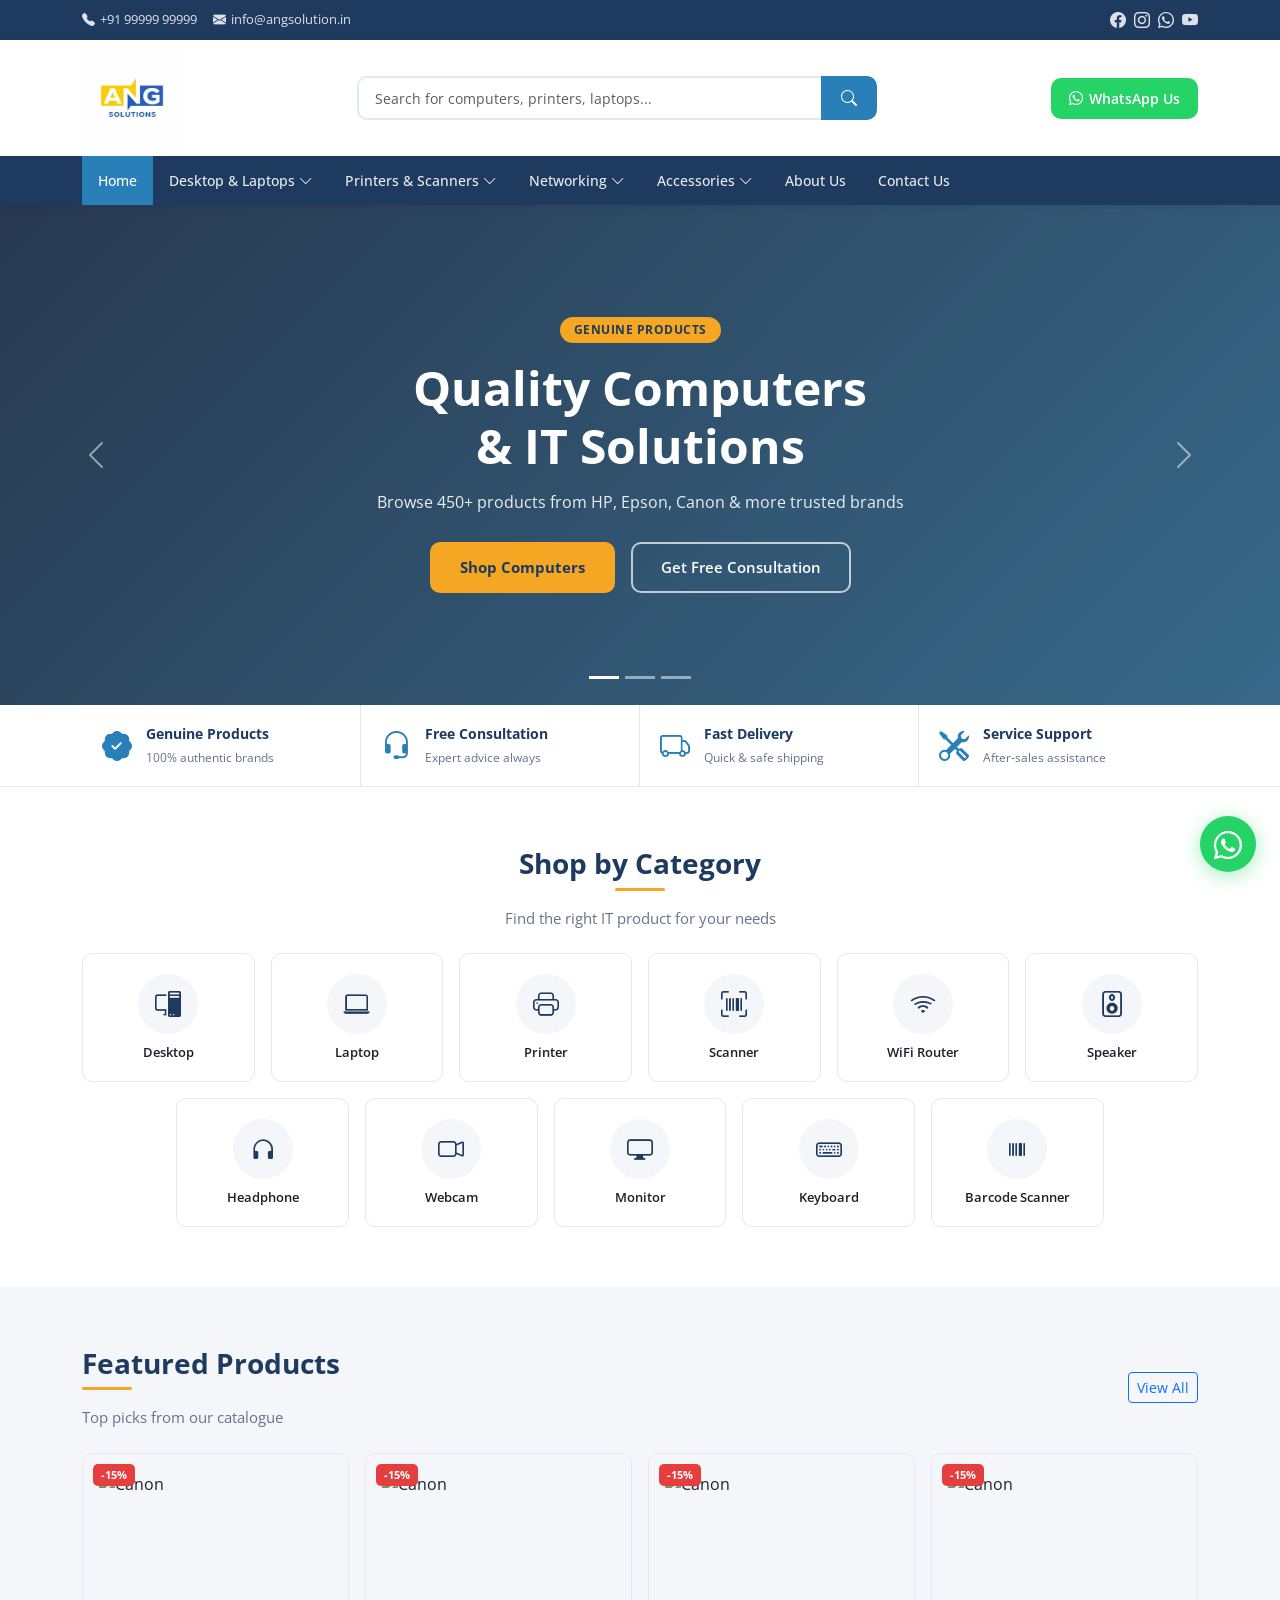
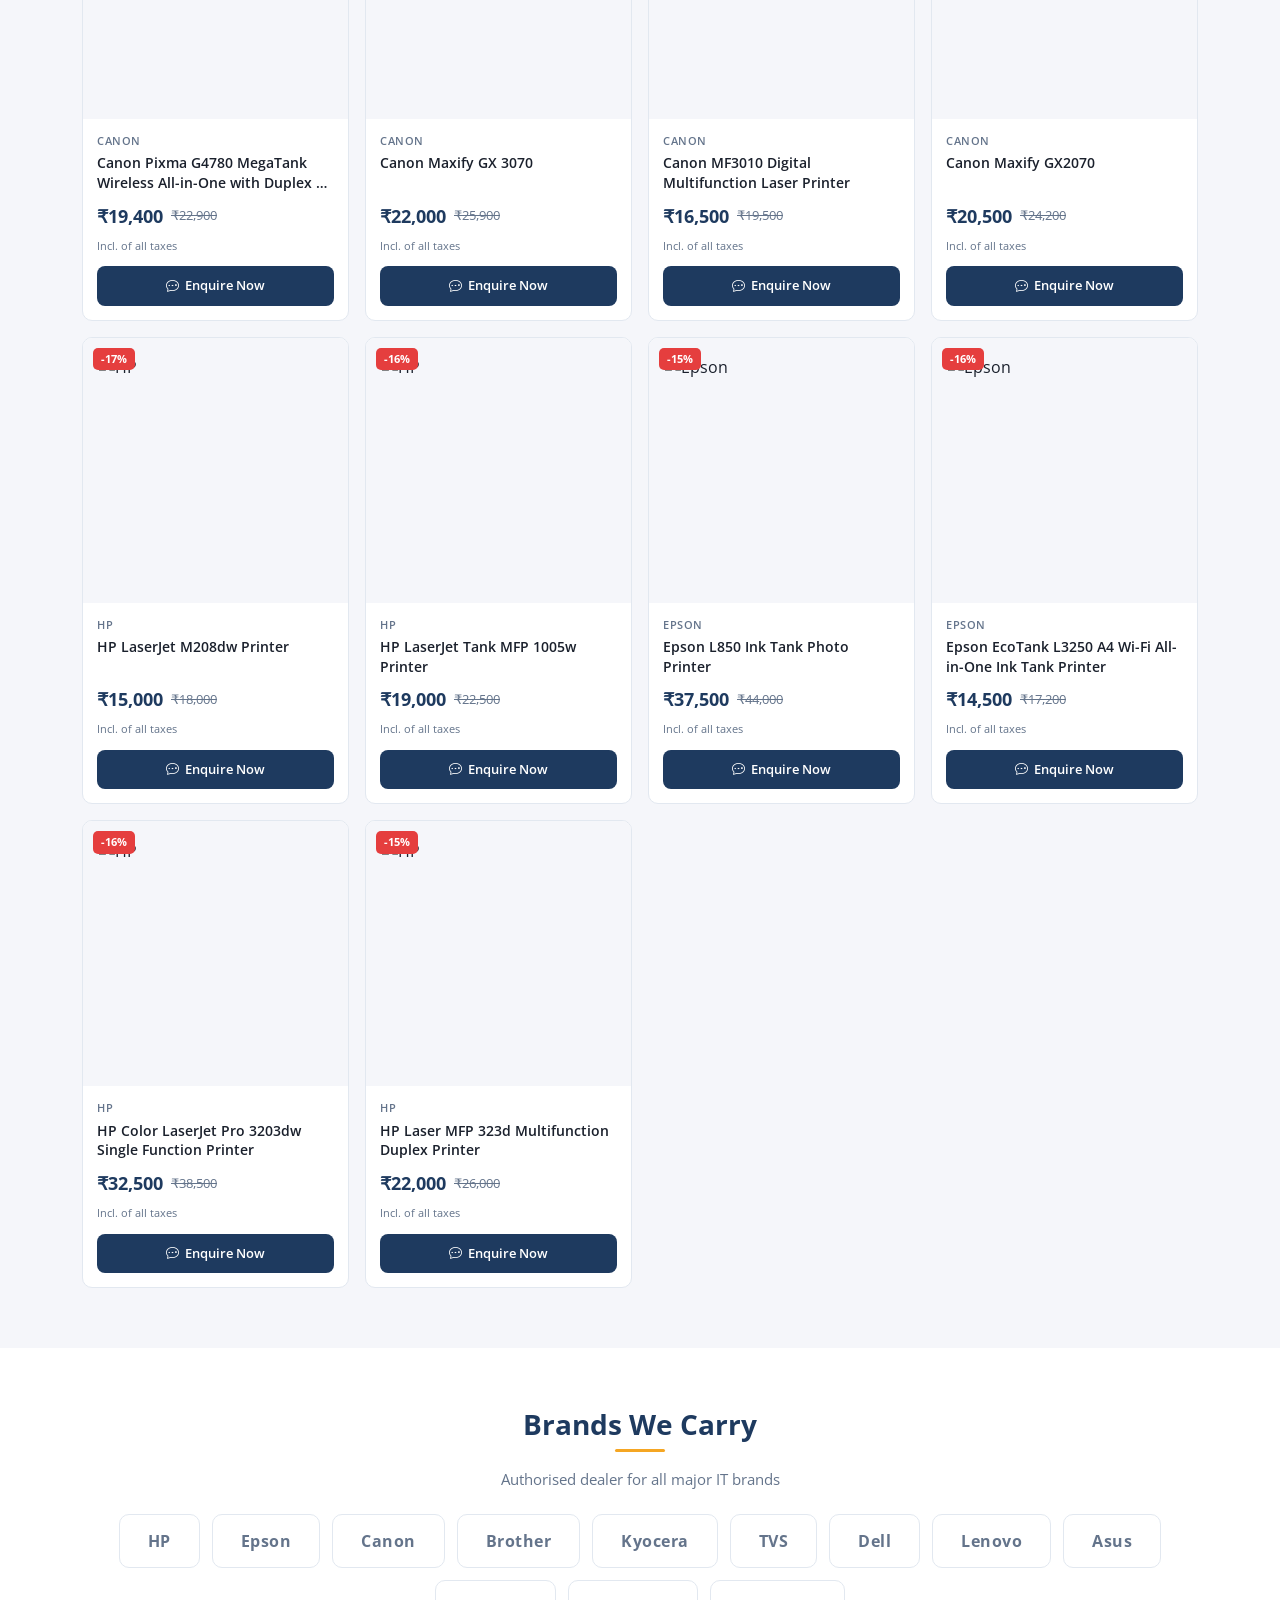
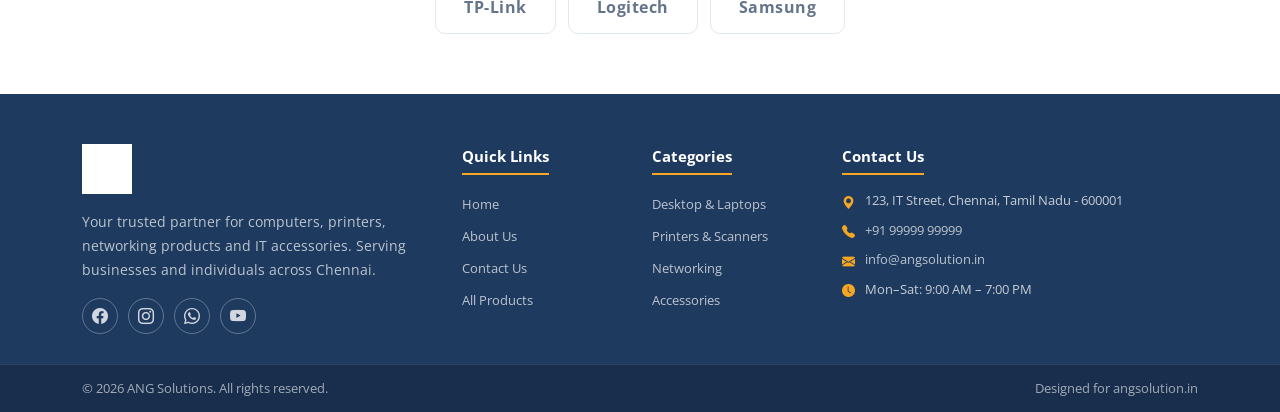
==== index.html @ 77ee2599 "first commit" ====
<!DOCTYPE html>
<html lang="en">
<head>
  <meta charset="UTF-8" />
  <meta name="viewport" content="width=device-width, initial-scale=1.0"/>
  <meta name="description" content="ANG Solutions - Quality IT Products & Solutions. Shop Computers, Printers, Networking & Accessories in Chennai."/>
  <title>ANG Solutions | Computer & IT Products</title>
  <link rel="stylesheet" href="https://cdn.jsdelivr.net/npm/bootstrap@5.3.3/dist/css/bootstrap.min.css"/>
  <link rel="stylesheet" href="https://cdn.jsdelivr.net/npm/bootstrap-icons@1.11.3/font/bootstrap-icons.min.css"/>
  <link href="https://fonts.googleapis.com/css2?family=Open+Sans:wght@400;500;600;700&display=swap" rel="stylesheet"/>
  <link rel="stylesheet" href="css/style.css"/>
</head>
<body>

<!-- TOP BAR -->
<div class="topbar">
  <div class="container d-flex justify-content-between align-items-center">
    <div class="topbar-left d-flex gap-3">
      <a href="tel:+919999999999"><i class="bi bi-telephone-fill"></i> +91 99999 99999</a>
      <a href="mailto:info@angsolution.in"><i class="bi bi-envelope-fill"></i> info@angsolution.in</a>
    </div>
    <div class="topbar-right d-flex gap-2">
      <a href="#"><i class="bi bi-facebook"></i></a>
      <a href="#"><i class="bi bi-instagram"></i></a>
      <a href="https://wa.me/919999999999" target="_blank"><i class="bi bi-whatsapp"></i></a>
      <a href="#"><i class="bi bi-youtube"></i></a>
    </div>
  </div>
</div>

<!-- HEADER -->
<header class="site-header sticky-top">
  <div class="container">
    <div class="d-flex align-items-center justify-content-between py-2 gap-3">
      <!-- Logo -->
      <a href="index.html" class="logo-wrap">
        <img src="images/logo.png" alt="ANG Solutions" class="logo-img"/>
      </a>
      <!-- Search -->
      <div class="search-bar flex-grow-1 mx-3 d-none d-lg-flex">
        <input type="text" placeholder="Search for computers, printers, laptops..." class="form-control search-input"/>
        <button class="btn btn-search"><i class="bi bi-search"></i></button>
      </div>
      <!-- Contact CTA -->
      <div class="d-none d-lg-flex align-items-center gap-3">
        <a href="https://wa.me/919999999999" class="btn btn-whatsapp" target="_blank">
          <i class="bi bi-whatsapp"></i> WhatsApp Us
        </a>
      </div>
      <!-- Mobile Toggle -->
      <button class="navbar-toggler d-lg-none" id="mobileMenuToggle">
        <i class="bi bi-list"></i>
      </button>
    </div>
  </div>

  <!-- NAVIGATION -->
  <nav class="main-nav">
    <div class="container">
      <ul class="nav-list d-flex align-items-center gap-0 mb-0 ps-0" id="mainNav">
        <li class="nav-item"><a href="index.html" class="nav-link active">Home</a></li>

        <li class="nav-item has-dropdown">
          <a href="pages/category.html?cat=desktop-laptops" class="nav-link">Desktop & Laptops <i class="bi bi-chevron-down"></i></a>
          <div class="mega-menu">
            <div class="container">
              <div class="row">
                <div class="col-12 mb-2"><span class="mega-label">Desktop & Laptops</span></div>
                <div class="col-6 col-md-3"><a href="pages/category.html?cat=assembled-desktop">Assembled Desktop</a></div>
                <div class="col-6 col-md-3"><a href="pages/category.html?cat=branded-desktop">Branded Desktop</a></div>
                <div class="col-6 col-md-3"><a href="pages/category.html?cat=branded-laptops">Branded Laptops</a></div>
                <div class="col-6 col-md-3"><a href="pages/category.html?cat=monitors">Monitors</a></div>
                <div class="col-6 col-md-3"><a href="pages/category.html?cat=keyboard-mouse">Keyboard / Mouse</a></div>
                <div class="col-6 col-md-3"><a href="pages/category.html?cat=ups">UPS</a></div>
                <div class="col-6 col-md-3"><a href="pages/category.html?cat=hdd">HDD</a></div>
                <div class="col-6 col-md-3"><a href="pages/category.html?cat=processor">Processor</a></div>
                <div class="col-6 col-md-3"><a href="pages/category.html?cat=desktop-ram">Desktop RAM</a></div>
                <div class="col-6 col-md-3"><a href="pages/category.html?cat=laptop-ram">Laptop RAM</a></div>
                <div class="col-6 col-md-3"><a href="pages/category.html?cat=motherboard">Motherboard / GPU</a></div>
                <div class="col-6 col-md-3"><a href="pages/category.html?cat=refurbished-laptop">Refurbished Laptop</a></div>
                <div class="col-6 col-md-3"><a href="pages/category.html?cat=smps">SMPS</a></div>
                <div class="col-6 col-md-3"><a href="pages/category.html?cat=cabinet">Cabinet</a></div>
                <div class="col-6 col-md-3"><a href="pages/category.html?cat=laptop-adapter">Laptop Adapter</a></div>
                <div class="col-6 col-md-3"><a href="pages/category.html?cat=cable">Cable</a></div>
              </div>
            </div>
          </div>
        </li>

        <li class="nav-item has-dropdown">
          <a href="pages/category.html?cat=printers-scanners" class="nav-link">Printers & Scanners <i class="bi bi-chevron-down"></i></a>
          <div class="mega-menu">
            <div class="container">
              <div class="row">
                <div class="col-12 mb-2"><span class="mega-label">Printers & Scanners</span></div>
                <div class="col-6 col-md-3"><a href="pages/category.html?cat=inktank-printers">Inktank Printers</a></div>
                <div class="col-6 col-md-3"><a href="pages/category.html?cat=laser-printers">Laser Printers</a></div>
                <div class="col-6 col-md-3"><a href="pages/category.html?cat=inkjet-printers">Inkjet Printers</a></div>
                <div class="col-6 col-md-3"><a href="pages/category.html?cat=dot-matrix">Dot Matrix Printers</a></div>
                <div class="col-6 col-md-3"><a href="pages/category.html?cat=thermal-printers">Thermal Printers</a></div>
                <div class="col-6 col-md-3"><a href="pages/category.html?cat=photo-printers">Photo Printers</a></div>
                <div class="col-6 col-md-3"><a href="pages/category.html?cat=passbook-printers">Passbook Printers</a></div>
                <div class="col-6 col-md-3"><a href="pages/category.html?cat=estamping-printers">E-Stamping Printers</a></div>
                <div class="col-6 col-md-3"><a href="pages/category.html?cat=document-scanners">Document Scanners</a></div>
                <div class="col-6 col-md-3"><a href="pages/category.html?cat=photo-scanners">Photo Scanners</a></div>
                <div class="col-6 col-md-3"><a href="pages/category.html?cat=barcode-scanners">Barcode Scanners</a></div>
                <div class="col-6 col-md-3"><a href="pages/category.html?cat=ink-bottles">Ink Bottles</a></div>
                <div class="col-6 col-md-3"><a href="pages/category.html?cat=toner-cartridges">Toner Cartridges</a></div>
                <div class="col-6 col-md-3"><a href="pages/category.html?cat=maintenance-box">Maintenance Box</a></div>
              </div>
            </div>
          </div>
        </li>

        <li class="nav-item has-dropdown">
          <a href="pages/category.html?cat=networking" class="nav-link">Networking <i class="bi bi-chevron-down"></i></a>
          <div class="mega-menu">
            <div class="container">
              <div class="row">
                <div class="col-12 mb-2"><span class="mega-label">Networking Products</span></div>
                <div class="col-6 col-md-3"><a href="pages/category.html?cat=wifi-routers">WiFi Routers</a></div>
                <div class="col-6 col-md-3"><a href="pages/category.html?cat=wifi-extender">WiFi Extender</a></div>
                <div class="col-6 col-md-3"><a href="pages/category.html?cat=switches">Switches</a></div>
                <div class="col-6 col-md-3"><a href="pages/category.html?cat=cables">Cables</a></div>
                <div class="col-6 col-md-3"><a href="pages/category.html?cat=wifi-receiver">WiFi Receiver</a></div>
              </div>
            </div>
          </div>
        </li>

        <li class="nav-item has-dropdown">
          <a href="pages/category.html?cat=accessories" class="nav-link">Accessories <i class="bi bi-chevron-down"></i></a>
          <div class="mega-menu">
            <div class="container">
              <div class="row">
                <div class="col-12 mb-2"><span class="mega-label">Other Accessories</span></div>
                <div class="col-6 col-md-3"><a href="pages/category.html?cat=headphone">Headphone</a></div>
                <div class="col-6 col-md-3"><a href="pages/category.html?cat=speaker">Speaker</a></div>
                <div class="col-6 col-md-3"><a href="pages/category.html?cat=webcam">Webcam</a></div>
                <div class="col-6 col-md-3"><a href="pages/category.html?cat=pendrive">Pendrive</a></div>
                <div class="col-6 col-md-3"><a href="pages/category.html?cat=usb-hub">USB Hub</a></div>
                <div class="col-6 col-md-3"><a href="pages/category.html?cat=antivirus">Antivirus</a></div>
                <div class="col-6 col-md-3"><a href="pages/category.html?cat=spike-buster">Spike Buster</a></div>
                <div class="col-6 col-md-3"><a href="pages/category.html?cat=cable-tester">Cable Tester</a></div>
              </div>
            </div>
          </div>
        </li>

        <li class="nav-item"><a href="pages/about.html" class="nav-link">About Us</a></li>
        <li class="nav-item"><a href="pages/contact.html" class="nav-link">Contact Us</a></li>
      </ul>
    </div>
  </nav>

  <!-- MOBILE MENU -->
  <div class="mobile-menu" id="mobileMenu">
    <div class="mobile-menu-inner">
      <button class="mobile-close" id="mobileClose"><i class="bi bi-x-lg"></i></button>
      <ul class="mobile-nav-list">
        <li><a href="index.html">Home</a></li>
        <li class="mobile-has-sub">
          <a href="#">Desktop & Laptops <i class="bi bi-chevron-down"></i></a>
          <ul class="mobile-sub">
            <li><a href="pages/category.html?cat=branded-laptops">Branded Laptops</a></li>
            <li><a href="pages/category.html?cat=assembled-desktop">Assembled Desktop</a></li>
            <li><a href="pages/category.html?cat=monitors">Monitors</a></li>
            <li><a href="pages/category.html?cat=ups">UPS</a></li>
          </ul>
        </li>
        <li class="mobile-has-sub">
          <a href="#">Printers & Scanners <i class="bi bi-chevron-down"></i></a>
          <ul class="mobile-sub">
            <li><a href="pages/category.html?cat=inktank-printers">Inktank Printers</a></li>
            <li><a href="pages/category.html?cat=laser-printers">Laser Printers</a></li>
            <li><a href="pages/category.html?cat=document-scanners">Document Scanners</a></li>
          </ul>
        </li>
        <li><a href="pages/category.html?cat=networking">Networking</a></li>
        <li><a href="pages/category.html?cat=accessories">Accessories</a></li>
        <li><a href="pages/about.html">About Us</a></li>
        <li><a href="pages/contact.html">Contact Us</a></li>
      </ul>
    </div>
  </div>
  <div class="mobile-overlay" id="mobileOverlay"></div>
</header>

<!-- HERO SLIDER -->
<section class="hero-slider">
  <div id="heroCarousel" class="carousel slide carousel-fade" data-bs-ride="carousel" data-bs-interval="4000">
    <div class="carousel-indicators">
      <button type="button" data-bs-target="#heroCarousel" data-bs-slide-to="0" class="active"></button>
      <button type="button" data-bs-target="#heroCarousel" data-bs-slide-to="1"></button>
      <button type="button" data-bs-target="#heroCarousel" data-bs-slide-to="2"></button>
    </div>
    <div class="carousel-inner">
      <div class="carousel-item active hero-slide slide-1">
        <div class="container h-100 d-flex align-items-center justify-content-center">
          <div class="hero-content">
            <span class="hero-badge">Genuine Products</span>
            <h1>Quality Computers<br>& IT Solutions</h1>
            <p>Browse 450+ products from HP, Epson, Canon & more trusted brands</p>
            <div class="d-flex gap-3 flex-wrap justify-content-center">
              <a href="pages/category.html?cat=desktop-laptops" class="btn btn-hero-primary">Shop Computers</a>
              <a href="pages/contact.html" class="btn btn-hero-outline">Get Free Consultation</a>
            </div>
          </div>
        </div>
      </div>
      <div class="carousel-item hero-slide slide-2">
        <div class="container h-100 d-flex align-items-center justify-content-center">
          <div class="hero-content">
            <span class="hero-badge">Best Prices</span>
            <h1>Printers & Scanners<br>for Every Need</h1>
            <p>Laser, Inkjet, Inktank, Thermal — all major brands available</p>
            <div class="d-flex gap-3 flex-wrap justify-content-center">
              <a href="pages/category.html?cat=printers-scanners" class="btn btn-hero-primary">Shop Printers</a>
              <a href="https://wa.me/919999999999" class="btn btn-hero-outline" target="_blank"><i class="bi bi-whatsapp"></i> Enquire on WhatsApp</a>
            </div>
          </div>
        </div>
      </div>
      <div class="carousel-item hero-slide slide-3">
        <div class="container h-100 d-flex align-items-center justify-content-center">
          <div class="hero-content">
            <span class="hero-badge">Service Support</span>
            <h1>Networking Products<br>& Accessories</h1>
            <p>WiFi Routers, Switches, Peripherals — everything for your office setup</p>
            <div class="d-flex gap-3 flex-wrap justify-content-center">
              <a href="pages/category.html?cat=networking" class="btn btn-hero-primary">Shop Networking</a>
              <a href="pages/contact.html" class="btn btn-hero-outline">Contact Us</a>
            </div>
          </div>
        </div>
      </div>
    </div>
    <button class="carousel-control-prev" type="button" data-bs-target="#heroCarousel" data-bs-slide="prev">
      <span class="carousel-control-prev-icon"></span>
    </button>
    <button class="carousel-control-next" type="button" data-bs-target="#heroCarousel" data-bs-slide="next">
      <span class="carousel-control-next-icon"></span>
    </button>
  </div>
</section>

<!-- TRUST BADGES -->
<section class="trust-section">
  <div class="container">
    <div class="row g-0">
      <div class="col-6 col-md-3 trust-item">
        <i class="bi bi-patch-check-fill"></i>
        <div>
          <strong>Genuine Products</strong>
          <span>100% authentic brands</span>
        </div>
      </div>
      <div class="col-6 col-md-3 trust-item">
        <i class="bi bi-headset"></i>
        <div>
          <strong>Free Consultation</strong>
          <span>Expert advice always</span>
        </div>
      </div>
      <div class="col-6 col-md-3 trust-item">
        <i class="bi bi-truck"></i>
        <div>
          <strong>Fast Delivery</strong>
          <span>Quick & safe shipping</span>
        </div>
      </div>
      <div class="col-6 col-md-3 trust-item">
        <i class="bi bi-tools"></i>
        <div>
          <strong>Service Support</strong>
          <span>After-sales assistance</span>
        </div>
      </div>
    </div>
  </div>
</section>

<!-- SHOP BY CATEGORY -->
<section class="category-section section-gap">
  <div class="container">
    <div class="section-header text-center mb-4">
      <h2>Shop by Category</h2>
      <p>Find the right IT product for your needs</p>
    </div>
    <div class="row g-3 justify-content-center">
      <div class="col-6 col-sm-4 col-md-3 col-lg-2">
        <a href="pages/category.html?cat=desktop" class="cat-tile">
          <div class="cat-icon"><i class="bi bi-pc-display"></i></div>
          <span>Desktop</span>
        </a>
      </div>
      <div class="col-6 col-sm-4 col-md-3 col-lg-2">
        <a href="pages/category.html?cat=laptop" class="cat-tile">
          <div class="cat-icon"><i class="bi bi-laptop"></i></div>
          <span>Laptop</span>
        </a>
      </div>
      <div class="col-6 col-sm-4 col-md-3 col-lg-2">
        <a href="pages/category.html?cat=printers-scanners" class="cat-tile">
          <div class="cat-icon"><i class="bi bi-printer"></i></div>
          <span>Printer</span>
        </a>
      </div>
      <div class="col-6 col-sm-4 col-md-3 col-lg-2">
        <a href="pages/category.html?cat=document-scanners" class="cat-tile">
          <div class="cat-icon"><i class="bi bi-upc-scan"></i></div>
          <span>Scanner</span>
        </a>
      </div>
      <div class="col-6 col-sm-4 col-md-3 col-lg-2">
        <a href="pages/category.html?cat=wifi-routers" class="cat-tile">
          <div class="cat-icon"><i class="bi bi-wifi"></i></div>
          <span>WiFi Router</span>
        </a>
      </div>
      <div class="col-6 col-sm-4 col-md-3 col-lg-2">
        <a href="pages/category.html?cat=speaker" class="cat-tile">
          <div class="cat-icon"><i class="bi bi-speaker"></i></div>
          <span>Speaker</span>
        </a>
      </div>
      <div class="col-6 col-sm-4 col-md-3 col-lg-2">
        <a href="pages/category.html?cat=headphone" class="cat-tile">
          <div class="cat-icon"><i class="bi bi-headphones"></i></div>
          <span>Headphone</span>
        </a>
      </div>
      <div class="col-6 col-sm-4 col-md-3 col-lg-2">
        <a href="pages/category.html?cat=webcam" class="cat-tile">
          <div class="cat-icon"><i class="bi bi-camera-video"></i></div>
          <span>Webcam</span>
        </a>
      </div>
      <div class="col-6 col-sm-4 col-md-3 col-lg-2">
        <a href="pages/category.html?cat=monitors" class="cat-tile">
          <div class="cat-icon"><i class="bi bi-display"></i></div>
          <span>Monitor</span>
        </a>
      </div>
      <div class="col-6 col-sm-4 col-md-3 col-lg-2">
        <a href="pages/category.html?cat=keyboard-mouse" class="cat-tile">
          <div class="cat-icon"><i class="bi bi-keyboard"></i></div>
          <span>Keyboard</span>
        </a>
      </div>
      <div class="col-6 col-sm-4 col-md-3 col-lg-2">
        <a href="pages/category.html?cat=barcode-scanners" class="cat-tile">
          <div class="cat-icon"><i class="bi bi-upc"></i></div>
          <span>Barcode Scanner</span>
        </a>
      </div>
    </div>
  </div>
</section>

<!-- FEATURED PRODUCTS -->
<section class="products-section section-gap bg-light-grey">
  <div class="container">
    <div class="section-header d-flex align-items-center justify-content-between mb-4">
      <div>
        <h2>Featured Products</h2>
        <p class="mb-0">Top picks from our catalogue</p>
      </div>
      <a href="pages/category.html" class="btn btn-outline-primary btn-sm">View All</a>
    </div>
    <div class="row g-3" id="featuredProducts">
      <!-- Products injected by JS -->
    </div>
  </div>
</section>

<!-- BRAND LOGOS -->
<section class="brands-section section-gap">
  <div class="container">
    <div class="section-header text-center mb-4">
      <h2>Brands We Carry</h2>
      <p>Authorised dealer for all major IT brands</p>
    </div>
    <div class="brands-strip">
      <div class="brand-item">HP</div>
      <div class="brand-item">Epson</div>
      <div class="brand-item">Canon</div>
      <div class="brand-item">Brother</div>
      <div class="brand-item">Kyocera</div>
      <div class="brand-item">TVS</div>
      <div class="brand-item">Dell</div>
      <div class="brand-item">Lenovo</div>
      <div class="brand-item">Asus</div>
      <div class="brand-item">TP-Link</div>
      <div class="brand-item">Logitech</div>
      <div class="brand-item">Samsung</div>
    </div>
  </div>
</section>

<!-- FOOTER -->
<footer class="site-footer">
  <div class="footer-top">
    <div class="container">
      <div class="row g-4">
        <div class="col-lg-4">
          <img src="images/logo.png" alt="ANG Solutions" class="footer-logo mb-3"/>
          <p>Your trusted partner for computers, printers, networking products and IT accessories. Serving businesses and individuals across Chennai.</p>
          <div class="social-links mt-3">
            <a href="#"><i class="bi bi-facebook"></i></a>
            <a href="#"><i class="bi bi-instagram"></i></a>
            <a href="https://wa.me/919999999999" target="_blank"><i class="bi bi-whatsapp"></i></a>
            <a href="#"><i class="bi bi-youtube"></i></a>
          </div>
        </div>
        <div class="col-6 col-lg-2">
          <h5>Quick Links</h5>
          <ul>
            <li><a href="index.html">Home</a></li>
            <li><a href="pages/about.html">About Us</a></li>
            <li><a href="pages/contact.html">Contact Us</a></li>
            <li><a href="pages/category.html">All Products</a></li>
          </ul>
        </div>
        <div class="col-6 col-lg-2">
          <h5>Categories</h5>
          <ul>
            <li><a href="pages/category.html?cat=desktop-laptops">Desktop & Laptops</a></li>
            <li><a href="pages/category.html?cat=printers-scanners">Printers & Scanners</a></li>
            <li><a href="pages/category.html?cat=networking">Networking</a></li>
            <li><a href="pages/category.html?cat=accessories">Accessories</a></li>
          </ul>
        </div>
        <div class="col-lg-4">
          <h5>Contact Us</h5>
          <ul class="contact-list">
            <li><i class="bi bi-geo-alt-fill"></i> 123, IT Street, Chennai, Tamil Nadu - 600001</li>
            <li><i class="bi bi-telephone-fill"></i> <a href="tel:+919999999999">+91 99999 99999</a></li>
            <li><i class="bi bi-envelope-fill"></i> <a href="mailto:info@angsolution.in">info@angsolution.in</a></li>
            <li><i class="bi bi-clock-fill"></i> Mon–Sat: 9:00 AM – 7:00 PM</li>
          </ul>
        </div>
      </div>
    </div>
  </div>
  <div class="footer-bottom">
    <div class="container d-flex flex-wrap justify-content-between align-items-center">
      <p class="mb-0">&copy; 2026 ANG Solutions. All rights reserved.</p>
      <p class="mb-0">Designed for angsolution.in</p>
    </div>
  </div>
</footer>

<!-- WHATSAPP FLOAT BUTTON -->
<a href="https://wa.me/919999999999" class="whatsapp-float" target="_blank" title="Chat on WhatsApp">
  <i class="bi bi-whatsapp"></i>
</a>

<!-- BACK TO TOP -->
<button class="back-to-top" id="backToTop" title="Back to top">
  <i class="bi bi-arrow-up"></i>
</button>

<!-- ENQUIRY MODAL -->
<div class="modal fade" id="enquiryModal" tabindex="-1">
  <div class="modal-dialog modal-dialog-centered">
    <div class="modal-content">
      <div class="modal-header">
        <h5 class="modal-title"><i class="bi bi-chat-dots"></i> Product Enquiry</h5>
        <button type="button" class="btn-close btn-close-white" data-bs-dismiss="modal"></button>
      </div>
      <div class="modal-body">
        <div class="enquiry-product-name mb-3" id="modalProductName"></div>
        <form id="enquiryForm" novalidate>
          <input type="hidden" id="enquiryProductId"/>
          <div class="mb-3">
            <label class="form-label">Full Name <span class="text-danger">*</span></label>
            <input type="text" class="form-control" id="enquiryName" placeholder="Enter your name" required minlength="2"/>
          </div>
          <div class="mb-3">
            <label class="form-label">Mobile Number <span class="text-danger">*</span></label>
            <div class="input-group">
              <span class="input-group-text">+91</span>
              <input type="tel" class="form-control" id="enquiryPhone" placeholder="10-digit mobile number" required pattern="[0-9]{10}" maxlength="10"/>
            </div>
          </div>
          <div class="mb-3">
            <label class="form-label">Email Address</label>
            <input type="email" class="form-control" id="enquiryEmail" placeholder="Optional"/>
          </div>
          <div class="mb-3">
            <label class="form-label">Quantity / Requirement</label>
            <input type="text" class="form-control" id="enquiryQty" placeholder="e.g. 2 units, bulk order"/>
          </div>
          <div class="mb-3">
            <label class="form-label">Message / Special Request</label>
            <textarea class="form-control" id="enquiryMessage" rows="3" maxlength="500" placeholder="Any specific requirements..."></textarea>
          </div>
          <div class="d-grid gap-2">
            <button type="submit" class="btn btn-enquire-submit">
              <i class="bi bi-send"></i> Send Enquiry
            </button>
            <a href="#" class="btn btn-whatsapp-modal" id="whatsappEnquiry" target="_blank">
              <i class="bi bi-whatsapp"></i> Enquire via WhatsApp
            </a>
          </div>
        </form>
      </div>
    </div>
  </div>
</div>

<!-- TOAST NOTIFICATION -->
<div class="toast-container position-fixed bottom-0 end-0 p-3">
  <div id="successToast" class="toast align-items-center text-bg-success border-0" role="alert">
    <div class="d-flex">
      <div class="toast-body"><i class="bi bi-check-circle"></i> Enquiry sent successfully! We'll contact you soon.</div>
      <button type="button" class="btn-close btn-close-white me-2 m-auto" data-bs-dismiss="toast"></button>
    </div>
  </div>
</div>

<script src="https://cdn.jsdelivr.net/npm/bootstrap@5.3.3/dist/js/bootstrap.bundle.min.js"></script>
<script src="js/products.js"></script>
<script src="js/main.js"></script>
</body>
</html>
---- css/style.css ----
/* ===== ANG SOLUTIONS - MAIN STYLESHEET ===== */
/* Brand: Navy #1E3A5F | Accent: #2980B9 | Yellow: #F5A623 */

:root {
  --navy: #1E3A5F;
  --blue: #2980B9;
  --yellow: #F5A623;
  --light-grey: #F5F6FA;
  --border: #E2E8F0;
  --text-dark: #1A202C;
  --text-muted: #64748B;
  --white: #ffffff;
  --success: #25D366;
  --radius: 10px;
  --shadow: 0 2px 12px rgba(0,0,0,0.08);
  --transition: 0.25s ease;
}

* { box-sizing: border-box; margin: 0; padding: 0; }
body { font-family: 'Open Sans', sans-serif; color: var(--text-dark); background: var(--white); }
a { text-decoration: none; color: inherit; }
img { max-width: 100%; }
ul { list-style: none; padding: 0; margin: 0; }
.section-gap { padding: 60px 0; }
.bg-light-grey { background: var(--light-grey); }

/* ===== TOPBAR ===== */
.topbar {
  background: var(--navy);
  color: var(--white);
  padding: 8px 0;
  font-size: 13px;
}
.topbar a {
  color: rgba(255,255,255,0.85);
  transition: color var(--transition);
  display: inline-flex;
  align-items: center;
  gap: 5px;
}
.topbar a:hover { color: var(--yellow); }
.topbar-right a { font-size: 16px; }

/* ===== HEADER ===== */
.site-header {
  background: var(--white);
  box-shadow: 0 2px 8px rgba(0,0,0,0.1);
  z-index: 1000;
}

.logo-img { height: 100px; width: auto; max-width: 260px; object-fit: contain; }

.search-bar {
  position: relative;
  display: flex;
  align-items: center;
  max-width: 520px;
}
.search-input {
  border: 2px solid var(--border);
  border-right: none;
  border-radius: var(--radius) 0 0 var(--radius) !important;
  height: 44px;
  font-size: 14px;
  padding-left: 16px;
}
.search-input:focus {
  border-color: var(--blue);
  box-shadow: none;
}
.btn-search {
  background: var(--blue);
  color: var(--white);
  border: 2px solid var(--blue);
  border-radius: 0 var(--radius) var(--radius) 0;
  height: 44px;
  padding: 0 18px;
  font-size: 16px;
}
.btn-search:hover { background: var(--navy); border-color: var(--navy); color: var(--white); }

.btn-whatsapp {
  background: var(--success);
  color: var(--white);
  border: none;
  border-radius: var(--radius);
  padding: 10px 18px;
  font-size: 14px;
  font-weight: 600;
  display: inline-flex;
  align-items: center;
  gap: 6px;
  transition: background var(--transition);
}
.btn-whatsapp:hover { background: #128C7E; color: var(--white); }

.navbar-toggler {
  background: none;
  border: 2px solid var(--navy);
  border-radius: 8px;
  padding: 6px 10px;
  font-size: 22px;
  color: var(--navy);
  cursor: pointer;
}

/* ===== MAIN NAV ===== */
.main-nav {
  background: var(--navy);
}
.nav-list { display: flex; flex-wrap: nowrap; }
.nav-item { position: relative; }
.nav-item .nav-link {
  color: rgba(255,255,255,0.9) !important;
  font-size: 14px;
  font-weight: 500;
  padding: 14px 16px;
  display: flex;
  align-items: center;
  gap: 4px;
  white-space: nowrap;
  transition: background var(--transition), color var(--transition);
}
.nav-item .nav-link:hover,
.nav-item .nav-link.active {
  background: var(--blue);
  color: var(--white) !important;
}

/* MEGA MENU */
.mega-menu {
  display: none;
  position: absolute;
  top: 100%;
  left: 0;
  background: var(--white);
  min-width: 680px;
  box-shadow: 0 8px 30px rgba(0,0,0,0.15);
  border-top: 3px solid var(--blue);
  border-radius: 0 0 var(--radius) var(--radius);
  padding: 20px 0;
  z-index: 9999;
}
.has-dropdown:hover .mega-menu { display: block; }
.mega-menu a {
  display: block;
  padding: 7px 12px;
  font-size: 13px;
  color: var(--text-dark);
  border-radius: 6px;
  transition: background var(--transition), color var(--transition);
}
.mega-menu a:hover { background: var(--light-grey); color: var(--blue); }
.mega-label {
  font-size: 12px;
  font-weight: 700;
  color: var(--blue);
  text-transform: uppercase;
  letter-spacing: 0.5px;
  padding: 0 12px;
  border-left: 3px solid var(--yellow);
}

/* ===== MOBILE MENU ===== */
.mobile-menu {
  position: fixed;
  top: 0; left: -100%;
  width: 300px;
  height: 100vh;
  background: var(--navy);
  z-index: 9999;
  transition: left 0.3s ease;
  overflow-y: auto;
}
.mobile-menu.open { left: 0; }
.mobile-overlay {
  display: none;
  position: fixed;
  inset: 0;
  background: rgba(0,0,0,0.5);
  z-index: 9998;
}
.mobile-overlay.open { display: block; }
.mobile-menu-inner { padding: 20px; }
.mobile-close {
  background: none;
  border: none;
  color: var(--white);
  font-size: 24px;
  cursor: pointer;
  margin-bottom: 20px;
  display: block;
}
.mobile-nav-list > li > a {
  display: block;
  color: rgba(255,255,255,0.9);
  padding: 12px 0;
  font-size: 15px;
  border-bottom: 1px solid rgba(255,255,255,0.1);
  display: flex;
  justify-content: space-between;
  align-items: center;
}
.mobile-sub {
  background: rgba(255,255,255,0.05);
  border-radius: 8px;
  padding: 6px;
  margin: 4px 0 8px;
  display: none;
}
.mobile-sub.open { display: block; }
.mobile-sub li a {
  display: block;
  color: rgba(255,255,255,0.75);
  padding: 8px 12px;
  font-size: 13px;
  border-radius: 6px;
}
.mobile-sub li a:hover { background: rgba(255,255,255,0.1); }

/* ===== HERO SLIDER ===== */
.hero-slider { position: relative; }
.hero-slide {
  height: 500px;
  display: flex;
  align-items: center;
  justify-content: center;
  background-size: cover;
  background-position: center;
  position: relative;
}
.slide-1 {
  background-image: linear-gradient(135deg, rgba(30,58,95,0.88) 0%, rgba(41,128,185,0.82) 100%),
    url('https://images.unsplash.com/photo-1498049794561-7780e7231661?w=1400&q=80&auto=format&fit=crop');
  background-size: cover; background-position: center;
}
.slide-2 {
  background-image: linear-gradient(135deg, rgba(15,39,68,0.87) 0%, rgba(30,58,95,0.85) 100%),
    url('https://images.unsplash.com/photo-1612815154858-60aa4c59eaa6?w=1400&q=80&auto=format&fit=crop');
  background-size: cover; background-position: center;
}
.slide-3 {
  background-image: linear-gradient(135deg, rgba(10,30,60,0.88) 0%, rgba(41,128,185,0.82) 100%),
    url('https://images.unsplash.com/photo-1558618666-fcd25c85cd64?w=1400&q=80&auto=format&fit=crop');
  background-size: cover; background-position: center;
}
.hero-slide::before {
  content: '';
  position: absolute;
  inset: 0;
  background: rgba(0,0,0,0.3);
}
.hero-content {
  position: relative;
  z-index: 2;
  color: var(--white);
  max-width: 660px;
  width: 100%;
  padding: 20px;
  text-align: center;
  display: flex;
  flex-direction: column;
  align-items: center;
}
.hero-badge {
  background: var(--yellow);
  color: var(--navy);
  font-size: 12px;
  font-weight: 700;
  padding: 4px 14px;
  border-radius: 20px;
  display: inline-block;
  margin-bottom: 16px;
  text-transform: uppercase;
  letter-spacing: 0.5px;
}
.hero-content h1 {
  font-size: clamp(28px, 4vw, 48px);
  font-weight: 700;
  line-height: 1.2;
  margin-bottom: 16px;
}
.hero-content p {
  font-size: 16px;
  opacity: 0.9;
  margin-bottom: 28px;
}
.btn-hero-primary {
  background: var(--yellow);
  color: var(--navy);
  border: 2px solid var(--yellow);
  padding: 12px 28px;
  border-radius: var(--radius);
  font-weight: 700;
  font-size: 15px;
  transition: all var(--transition);
}
.btn-hero-primary:hover { background: #e6941a; border-color: #e6941a; color: var(--navy); }
.btn-hero-outline {
  background: transparent;
  color: var(--white);
  border: 2px solid rgba(255,255,255,0.7);
  padding: 12px 28px;
  border-radius: var(--radius);
  font-weight: 600;
  font-size: 15px;
  transition: all var(--transition);
  display: inline-flex;
  align-items: center;
  gap: 8px;
}
.btn-hero-outline:hover { background: rgba(255,255,255,0.15); border-color: var(--white); color: var(--white); }

/* ===== TRUST BADGES ===== */
.trust-section {
  background: var(--white);
  border-bottom: 1px solid var(--border);
}
.trust-item {
  display: flex;
  align-items: center;
  gap: 14px;
  padding: 18px 20px;
  border-right: 1px solid var(--border);
}
.trust-item:last-child { border-right: none; }
.trust-item i {
  font-size: 30px;
  color: var(--blue);
  flex-shrink: 0;
}
.trust-item strong {
  display: block;
  font-size: 14px;
  font-weight: 700;
  color: var(--navy);
}
.trust-item span {
  font-size: 12px;
  color: var(--text-muted);
}

/* ===== SECTION HEADERS ===== */
.section-header h2 {
  font-size: 28px;
  font-weight: 700;
  color: var(--navy);
  position: relative;
  display: inline-block;
  padding-bottom: 10px;
}
.section-header h2::after {
  content: '';
  position: absolute;
  bottom: 0; left: 0;
  width: 50px; height: 3px;
  background: var(--yellow);
  border-radius: 2px;
}
.section-header.text-center h2::after { left: 50%; transform: translateX(-50%); }
.section-header p { color: var(--text-muted); margin-top: 8px; font-size: 15px; }

/* ===== CATEGORY TILES ===== */
.cat-tile {
  display: flex;
  flex-direction: column;
  align-items: center;
  gap: 10px;
  padding: 20px 12px;
  background: var(--white);
  border: 1.5px solid var(--border);
  border-radius: var(--radius);
  text-align: center;
  transition: all var(--transition);
  cursor: pointer;
}
.cat-tile:hover {
  border-color: var(--blue);
  box-shadow: 0 4px 20px rgba(41,128,185,0.15);
  transform: translateY(-3px);
  color: var(--blue);
}
.cat-icon {
  width: 60px; height: 60px;
  border-radius: 50%;
  background: var(--light-grey);
  display: flex;
  align-items: center;
  justify-content: center;
  font-size: 26px;
  color: var(--navy);
  transition: all var(--transition);
}
.cat-tile:hover .cat-icon {
  background: var(--blue);
  color: var(--white);
}
.cat-tile span {
  font-size: 13px;
  font-weight: 600;
  color: var(--text-dark);
  line-height: 1.3;
}
.cat-tile:hover span { color: var(--blue); }

/* ===== PRODUCT CARDS ===== */
.product-card {
  background: var(--white);
  border: 1.5px solid var(--border);
  border-radius: var(--radius);
  overflow: hidden;
  transition: all var(--transition);
  height: 100%;
  display: flex;
  flex-direction: column;
  position: relative;
}
.product-card:hover {
  box-shadow: 0 6px 25px rgba(0,0,0,0.12);
  transform: translateY(-4px);
  border-color: var(--blue);
}
.product-img-wrap {
  position: relative;
  background: var(--light-grey);
  padding: 16px;
  aspect-ratio: 1;
  overflow: hidden;
}
.product-img-wrap img {
  width: 100%;
  height: 100%;
  object-fit: contain;
  transition: transform var(--transition);
}
.product-card:hover .product-img-wrap img { transform: scale(1.05); }
.discount-badge {
  position: absolute;
  top: 10px; left: 10px;
  background: #E53E3E;
  color: var(--white);
  font-size: 11px;
  font-weight: 700;
  padding: 3px 8px;
  border-radius: 5px;
}
.out-of-stock-badge {
  position: absolute;
  top: 10px; right: 10px;
  background: var(--text-muted);
  color: var(--white);
  font-size: 11px;
  font-weight: 600;
  padding: 3px 8px;
  border-radius: 5px;
}
.product-body {
  padding: 14px;
  flex: 1;
  display: flex;
  flex-direction: column;
}
.product-brand {
  font-size: 11px;
  color: var(--text-muted);
  text-transform: uppercase;
  font-weight: 600;
  letter-spacing: 0.5px;
  margin-bottom: 4px;
}
.product-name {
  font-size: 14px;
  font-weight: 600;
  color: var(--text-dark);
  line-height: 1.4;
  margin-bottom: 10px;
  flex: 1;
  display: -webkit-box;
  -webkit-line-clamp: 2;
  -webkit-box-orient: vertical;
  overflow: hidden;
}
.product-price {
  display: flex;
  align-items: center;
  gap: 8px;
  margin-bottom: 12px;
  flex-wrap: wrap;
}
.price-sale {
  font-size: 18px;
  font-weight: 700;
  color: var(--navy);
}
.price-mrp {
  font-size: 13px;
  color: var(--text-muted);
  text-decoration: line-through;
}
.price-gst {
  font-size: 11px;
  color: var(--text-muted);
  width: 100%;
}
.btn-enquire {
  background: var(--navy);
  color: var(--white);
  border: none;
  border-radius: 8px;
  padding: 10px;
  font-size: 13px;
  font-weight: 600;
  width: 100%;
  cursor: pointer;
  transition: background var(--transition);
  display: flex;
  align-items: center;
  justify-content: center;
  gap: 6px;
}
.btn-enquire:hover { background: var(--blue); }

/* QUICK VIEW */
.quick-view-btn {
  position: absolute;
  bottom: 12px; left: 50%;
  transform: translateX(-50%) translateY(10px);
  opacity: 0;
  background: var(--white);
  color: var(--navy);
  border: 1px solid var(--navy);
  border-radius: 20px;
  padding: 5px 14px;
  font-size: 12px;
  font-weight: 600;
  white-space: nowrap;
  transition: all var(--transition);
  cursor: pointer;
}
.product-card:hover .quick-view-btn {
  opacity: 1;
  transform: translateX(-50%) translateY(0);
}

/* ===== BRANDS STRIP ===== */
.brands-strip {
  display: flex;
  flex-wrap: wrap;
  gap: 12px;
  justify-content: center;
  align-items: center;
}
.brand-item {
  border: 1.5px solid var(--border);
  border-radius: var(--radius);
  padding: 14px 28px;
  font-size: 16px;
  font-weight: 700;
  color: var(--text-muted);
  background: var(--white);
  transition: all var(--transition);
  letter-spacing: 0.5px;
}
.brand-item:hover {
  border-color: var(--blue);
  color: var(--blue);
  box-shadow: var(--shadow);
}

/* ===== FOOTER ===== */
.site-footer { background: var(--navy); color: rgba(255,255,255,0.85); }
.footer-top { padding: 50px 0 30px; }
.footer-logo { height: 50px; width: auto; filter: brightness(0) invert(1); }
.footer-top p { font-size: 14px; line-height: 1.7; color: rgba(255,255,255,0.7); }
.footer-top h5 {
  font-size: 15px;
  font-weight: 700;
  color: var(--white);
  margin-bottom: 16px;
  padding-bottom: 8px;
  border-bottom: 2px solid var(--yellow);
  display: inline-block;
}
.footer-top ul li { margin-bottom: 8px; }
.footer-top ul li a { font-size: 13px; color: rgba(255,255,255,0.7); transition: color var(--transition); }
.footer-top ul li a:hover { color: var(--yellow); }
.contact-list li {
  display: flex;
  align-items: flex-start;
  gap: 10px;
  margin-bottom: 10px;
  font-size: 13px;
  color: rgba(255,255,255,0.75);
}
.contact-list li i { color: var(--yellow); margin-top: 2px; flex-shrink: 0; }
.contact-list li a { color: rgba(255,255,255,0.75); }
.contact-list li a:hover { color: var(--yellow); }
.social-links { display: flex; gap: 10px; }
.social-links a {
  width: 36px; height: 36px;
  border: 1px solid rgba(255,255,255,0.3);
  border-radius: 50%;
  display: flex;
  align-items: center;
  justify-content: center;
  color: rgba(255,255,255,0.8);
  font-size: 16px;
  transition: all var(--transition);
}
.social-links a:hover { background: var(--yellow); border-color: var(--yellow); color: var(--navy); }
.footer-bottom {
  background: rgba(0,0,0,0.2);
  padding: 14px 0;
  font-size: 13px;
  color: rgba(255,255,255,0.6);
  border-top: 1px solid rgba(255,255,255,0.1);
}

/* ===== WHATSAPP FLOAT ===== */
.whatsapp-float {
  position: fixed;
  bottom: 28px; right: 24px;
  width: 56px; height: 56px;
  background: var(--success);
  color: var(--white);
  border-radius: 50%;
  display: flex;
  align-items: center;
  justify-content: center;
  font-size: 28px;
  box-shadow: 0 4px 20px rgba(37,211,102,0.4);
  z-index: 9990;
  transition: transform var(--transition), box-shadow var(--transition);
}
.whatsapp-float:hover {
  transform: scale(1.1);
  box-shadow: 0 6px 25px rgba(37,211,102,0.6);
  color: var(--white);
}

/* ===== BACK TO TOP ===== */
.back-to-top {
  position: fixed;
  bottom: 95px; right: 24px;
  width: 42px; height: 42px;
  background: var(--navy);
  color: var(--white);
  border: none;
  border-radius: 50%;
  display: flex;
  align-items: center;
  justify-content: center;
  font-size: 18px;
  cursor: pointer;
  z-index: 9989;
  opacity: 0;
  transition: opacity var(--transition), transform var(--transition);
  transform: translateY(10px);
}
.back-to-top.show { opacity: 1; transform: translateY(0); }
.back-to-top:hover { background: var(--blue); }

/* ===== ENQUIRY MODAL ===== */
.modal-header {
  background: var(--navy);
  color: var(--white);
  border-radius: 10px 10px 0 0;
}
.modal-title { font-size: 16px; font-weight: 600; display: flex; align-items: center; gap: 8px; }
.enquiry-product-name {
  background: var(--light-grey);
  border-left: 4px solid var(--blue);
  padding: 10px 14px;
  border-radius: 6px;
  font-size: 14px;
  font-weight: 600;
  color: var(--navy);
}
.btn-enquire-submit {
  background: var(--navy);
  color: var(--white);
  border: none;
  padding: 12px;
  border-radius: 8px;
  font-weight: 600;
  font-size: 15px;
  cursor: pointer;
  display: flex;
  align-items: center;
  justify-content: center;
  gap: 8px;
  transition: background var(--transition);
}
.btn-enquire-submit:hover { background: var(--blue); color: var(--white); }
.btn-whatsapp-modal {
  background: var(--success);
  color: var(--white);
  border: none;
  padding: 12px;
  border-radius: 8px;
  font-weight: 600;
  font-size: 15px;
  display: flex;
  align-items: center;
  justify-content: center;
  gap: 8px;
  transition: background var(--transition);
}
.btn-whatsapp-modal:hover { background: #128C7E; color: var(--white); }
.form-control:focus { border-color: var(--blue); box-shadow: 0 0 0 3px rgba(41,128,185,0.15); }
.form-label { font-size: 13px; font-weight: 600; color: var(--text-dark); }

/* ===== RESPONSIVE ===== */
@media (max-width: 991px) {
  .main-nav { display: none; }
  .logo-img { height: 80px; max-width: 200px; }
  .hero-slide { height: 380px; }
  .hero-content h1 { font-size: 26px; }
  .trust-item { padding: 12px 10px; gap: 10px; }
  .trust-item i { font-size: 22px; }
  .section-gap { padding: 40px 0; }
}

@media (max-width: 767px) {
  .topbar-left { font-size: 11px; flex-direction: column; gap: 2px; }
  .logo-img { height: 65px; max-width: 170px; }
  .hero-slide { height: 320px; }
  .hero-content p { display: none; }
  .trust-item { flex-direction: column; text-align: center; border-right: none; border-bottom: 1px solid var(--border); padding: 14px 8px; }
  .trust-item:last-child { border-bottom: none; }
  .section-header h2 { font-size: 22px; }
  .footer-logo { height: 40px; }
}

/* ===== QUICK VIEW GALLERY MODAL ===== */
.qv-modal-content {
  border-radius: 16px;
  overflow: hidden;
  border: none;
  position: relative;
  box-shadow: 0 20px 60px rgba(0,0,0,0.3);
}
.qv-close-btn {
  position: absolute;
  top: 14px;
  right: 14px;
  z-index: 10;
  background: var(--navy);
  color: var(--white);
  border: none;
  border-radius: 50%;
  width: 36px;
  height: 36px;
  font-size: 16px;
  display: flex;
  align-items: center;
  justify-content: center;
  cursor: pointer;
  transition: background var(--transition);
}
.qv-close-btn:hover { background: var(--blue); }

/* Gallery Column */
.qv-gallery-col {
  background: #f8f9fb;
  padding: 24px;
  display: flex;
  flex-direction: column;
  align-items: center;
  gap: 12px;
  border-right: 1px solid var(--border);
}
.qv-main-img-wrap {
  position: relative;
  width: 100%;
  aspect-ratio: 1;
  background: #fff;
  border-radius: 12px;
  overflow: hidden;
  display: flex;
  align-items: center;
  justify-content: center;
  box-shadow: 0 2px 12px rgba(0,0,0,0.08);
}
.qv-main-img-wrap img {
  width: 100%;
  height: 100%;
  object-fit: contain;
  transition: opacity 0.15s ease;
  padding: 8px;
}
.qv-discount-badge {
  position: absolute;
  top: 12px;
  left: 12px;
  background: #e74c3c;
  color: #fff;
  font-size: 12px;
  font-weight: 700;
  padding: 4px 10px;
  border-radius: 20px;
  z-index: 2;
}
/* Prev / Next arrows on main image */
.qv-nav {
  position: absolute;
  top: 50%;
  transform: translateY(-50%);
  background: rgba(30,58,95,0.75);
  color: #fff;
  border: none;
  border-radius: 50%;
  width: 36px;
  height: 36px;
  display: flex;
  align-items: center;
  justify-content: center;
  cursor: pointer;
  z-index: 3;
  transition: background 0.2s;
}
.qv-nav:hover { background: var(--navy); }
.qv-nav-prev { left: 10px; }
.qv-nav-next { right: 10px; }

/* Thumbnail strip */
.qv-thumbs-strip {
  display: flex;
  gap: 8px;
  flex-wrap: wrap;
  justify-content: center;
  width: 100%;
}
.qv-thumb {
  width: 72px;
  height: 72px;
  border: 2px solid var(--border);
  border-radius: 8px;
  overflow: hidden;
  cursor: pointer;
  transition: border-color 0.2s, transform 0.2s;
  background: #fff;
  flex-shrink: 0;
}
.qv-thumb img {
  width: 100%;
  height: 100%;
  object-fit: contain;
  padding: 4px;
}
.qv-thumb:hover { border-color: var(--blue); transform: scale(1.05); }
.qv-thumb.active { border-color: var(--navy); border-width: 3px; }
.qv-img-count {
  font-size: 12px;
  color: var(--text-muted);
  text-align: center;
}

/* Info Column */
.qv-info-col {
  padding: 28px 24px;
  display: flex;
  flex-direction: column;
  gap: 12px;
  overflow-y: auto;
  max-height: 88vh;
}
.qv-brand-badge {
  display: inline-block;
  background: var(--light-blue, #EBF5FB);
  color: var(--blue);
  font-size: 12px;
  font-weight: 700;
  padding: 3px 12px;
  border-radius: 20px;
  text-transform: uppercase;
  letter-spacing: 0.5px;
}
.qv-product-name {
  font-size: 20px;
  font-weight: 700;
  color: var(--navy);
  line-height: 1.3;
  margin: 0;
}
.qv-price-block {
  display: flex;
  align-items: baseline;
  gap: 10px;
  flex-wrap: wrap;
}
.qv-price-sale {
  font-size: 26px;
  font-weight: 800;
  color: var(--navy);
}
.qv-price-mrp {
  font-size: 15px;
  text-decoration: line-through;
  color: var(--text-muted);
}
.qv-saving {
  font-size: 13px;
  color: #27ae60;
  font-weight: 600;
}
.qv-tax-note {
  font-size: 12px;
  color: var(--text-muted);
}
.qv-stock {
  font-size: 13px;
  font-weight: 600;
  display: flex;
  align-items: center;
  gap: 6px;
}
.qv-stock.in-stock { color: #27ae60; }
.qv-stock.out-stock { color: #e74c3c; }
.qv-sku {
  font-size: 12px;
  color: #aaa;
}

/* Specs table */
.qv-specs-wrap h6 {
  font-size: 13px;
  font-weight: 700;
  color: var(--navy);
  text-transform: uppercase;
  letter-spacing: 0.5px;
  margin-bottom: 8px;
}
.qv-specs-table {
  width: 100%;
  border-collapse: collapse;
  font-size: 13px;
}
.qv-specs-table th {
  background: #f0f4f8;
  color: var(--navy);
  font-weight: 600;
  padding: 6px 10px;
  text-align: left;
  border: 1px solid var(--border);
  width: 40%;
}
.qv-specs-table td {
  padding: 6px 10px;
  border: 1px solid var(--border);
  color: var(--text-dark);
}

/* Action buttons */
.qv-actions {
  display: flex;
  flex-direction: column;
  gap: 10px;
  margin-top: auto;
  padding-top: 8px;
}
.btn-whatsapp-qv {
  display: flex;
  align-items: center;
  justify-content: center;
  gap: 8px;
  background: #25D366;
  color: #fff;
  border-radius: var(--radius);
  padding: 12px;
  font-weight: 700;
  font-size: 15px;
  text-decoration: none;
  transition: background 0.2s;
}
.btn-whatsapp-qv:hover { background: #128C7E; color: #fff; }

/* Mobile responsive */
@media (max-width: 767px) {
  .qv-gallery-col { border-right: none; border-bottom: 1px solid var(--border); padding: 16px; }
  .qv-info-col { padding: 16px; max-height: none; }
  .qv-product-name { font-size: 16px; }
  .qv-price-sale { font-size: 20px; }
  .qv-thumb { width: 56px; height: 56px; }
}

/* ===== QUICK VIEW TABS (Photos / Video) ===== */
.qv-tabs {
  display: flex;
  gap: 8px;
  padding: 12px 16px 0;
  border-bottom: 2px solid var(--border);
  background: #f8f9fb;
}
.qv-tab {
  background: none;
  border: none;
  border-bottom: 3px solid transparent;
  padding: 8px 16px;
  font-size: 13px;
  font-weight: 600;
  color: var(--text-muted);
  cursor: pointer;
  margin-bottom: -2px;
  display: flex;
  align-items: center;
  gap: 6px;
  transition: all 0.2s;
}
.qv-tab:hover { color: var(--navy); }
.qv-tab.active { color: var(--navy); border-bottom-color: var(--navy); }
.qv-video-wrap {
  position: relative;
  width: 100%;
  aspect-ratio: 16/9;
  background: #000;
  border-radius: 8px;
  overflow: hidden;
  margin: 16px 0;
}
.qv-video-wrap iframe {
  width: 100%;
  height: 100%;
  border: none;
}
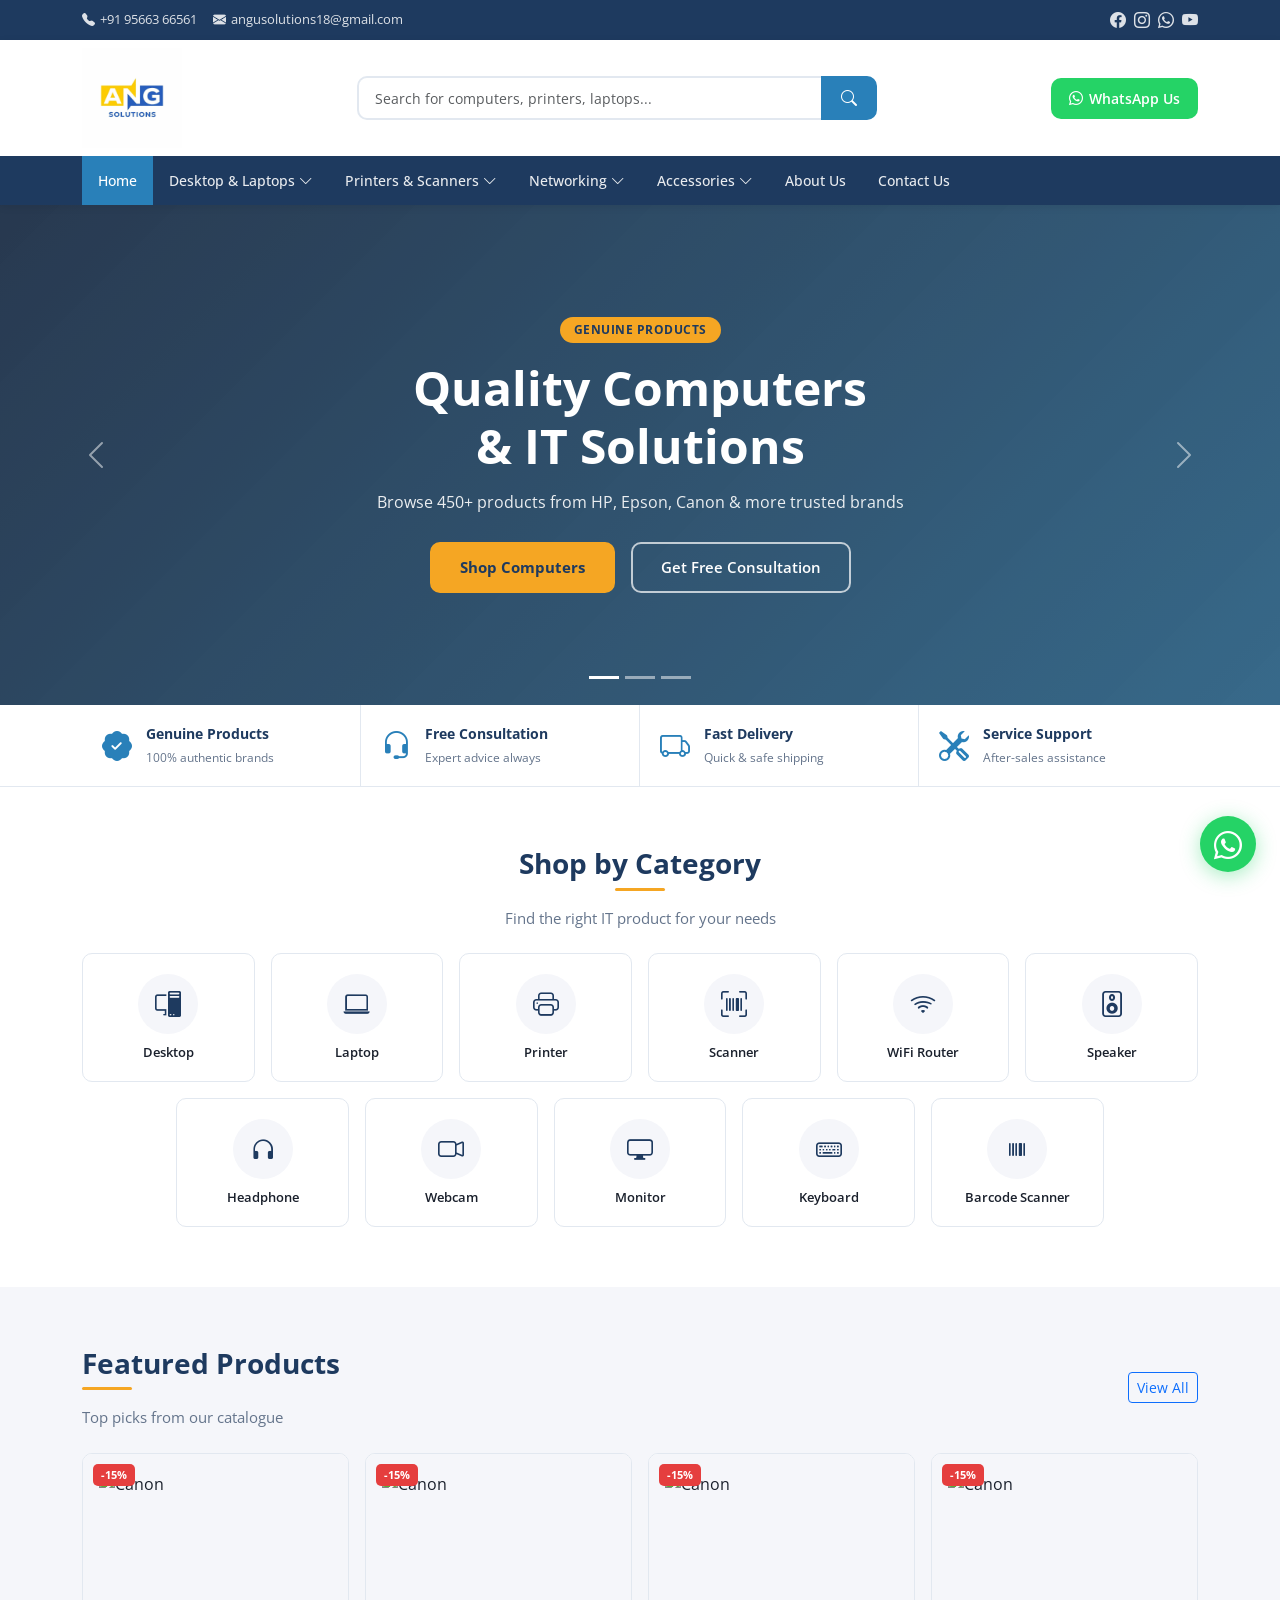
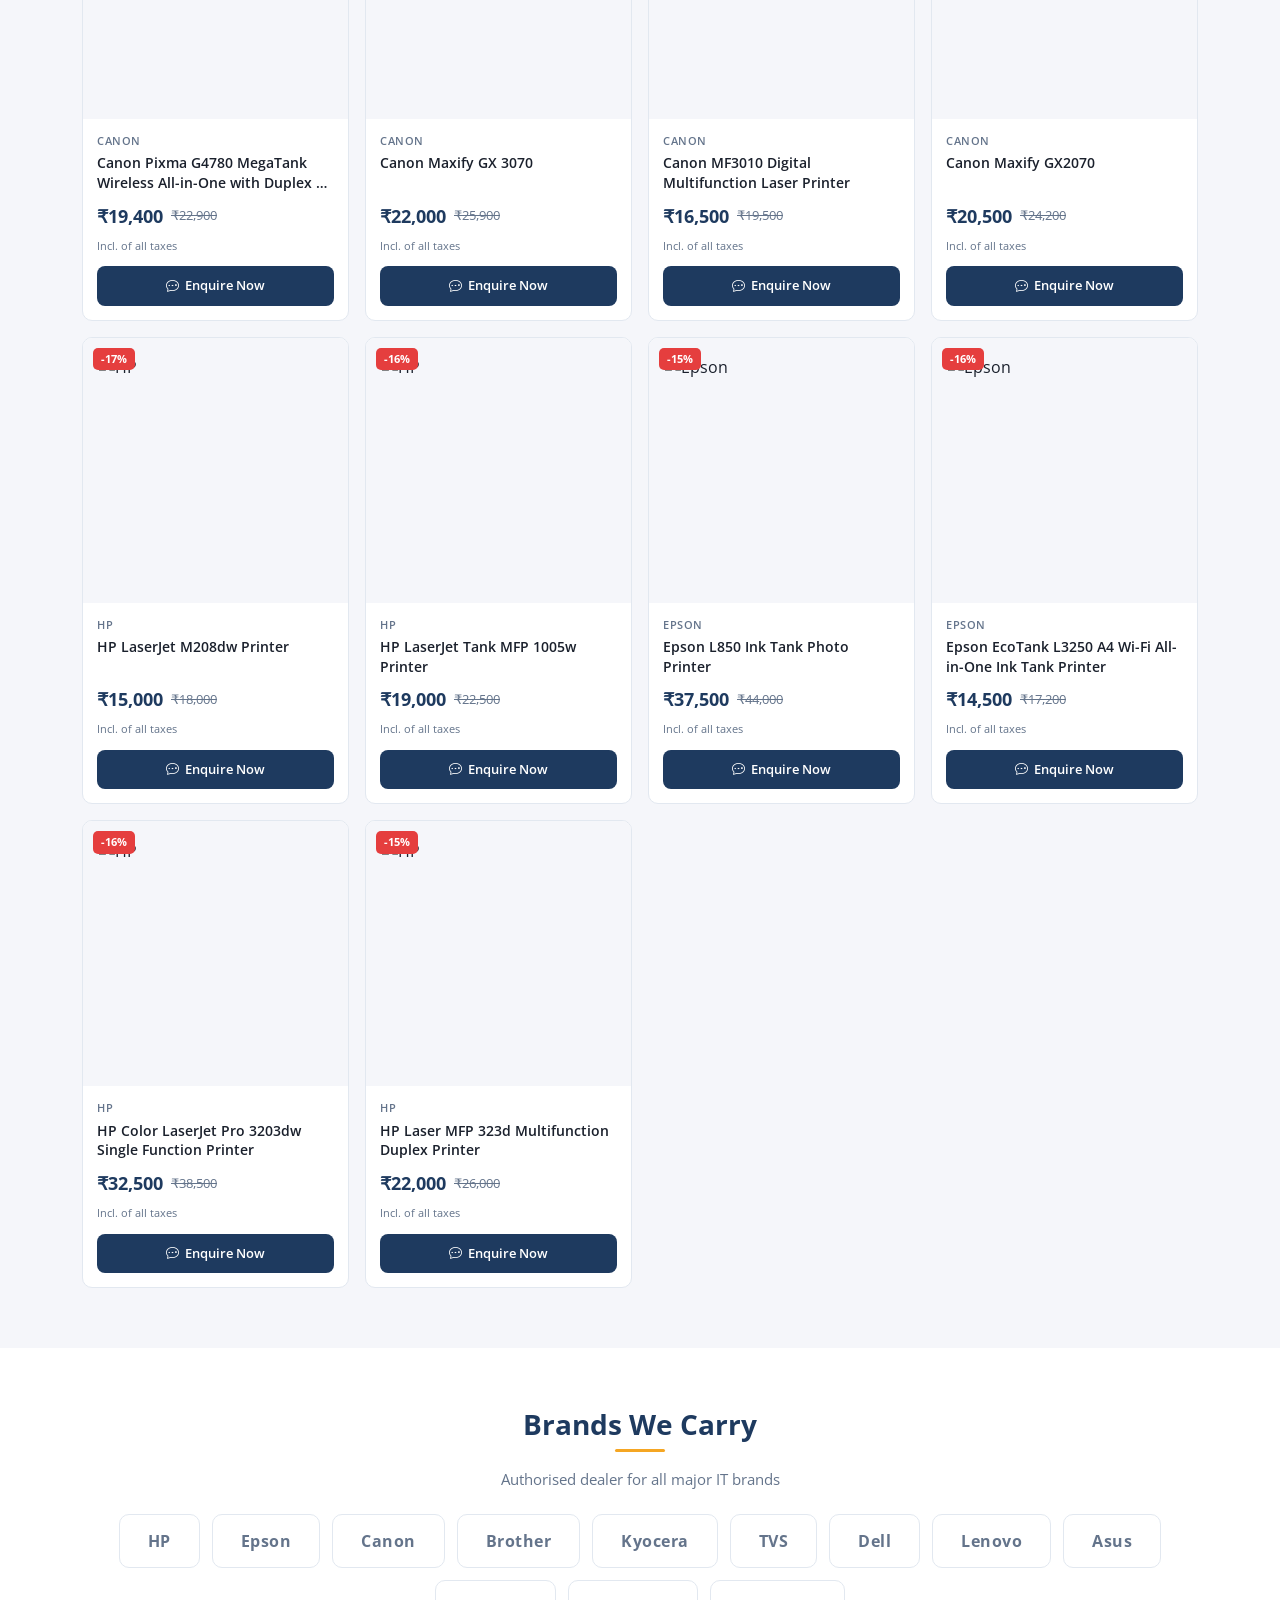
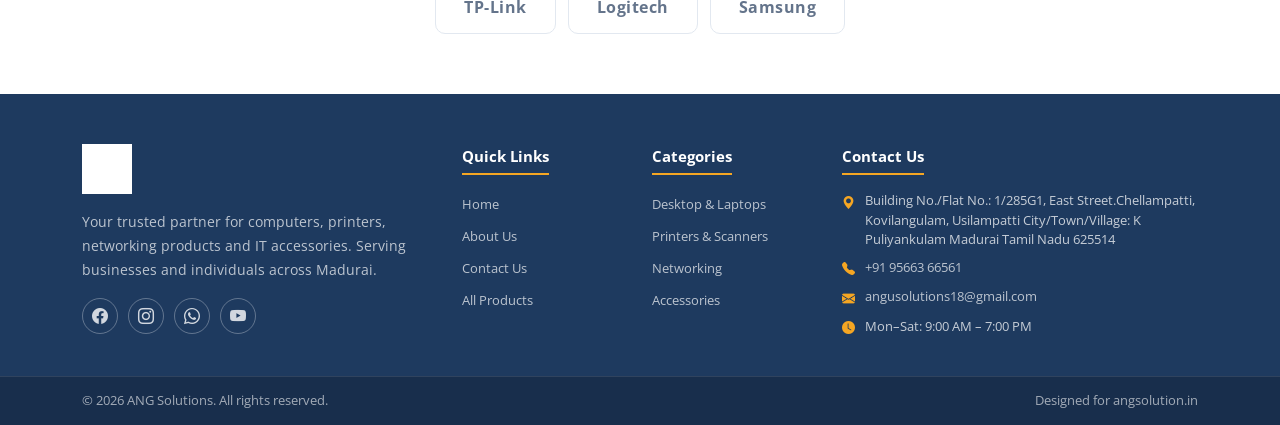
==== commit 6c59e1c1: "summa" ====
--- a/index.html
+++ b/index.html
@@ -3,7 +3,7 @@
 <head>
   <meta charset="UTF-8" />
   <meta name="viewport" content="width=device-width, initial-scale=1.0"/>
-  <meta name="description" content="ANG Solutions - Quality IT Products & Solutions. Shop Computers, Printers, Networking & Accessories in Chennai."/>
+  <meta name="description" content="ANG Solutions - Quality IT Products & Solutions. Shop Computers, Printers, Networking & Accessories in Madurai."/>
   <title>ANG Solutions | Computer & IT Products</title>
   <link rel="stylesheet" href="https://cdn.jsdelivr.net/npm/bootstrap@5.3.3/dist/css/bootstrap.min.css"/>
   <link rel="stylesheet" href="https://cdn.jsdelivr.net/npm/bootstrap-icons@1.11.3/font/bootstrap-icons.min.css"/>
@@ -16,13 +16,13 @@
 <div class="topbar">
   <div class="container d-flex justify-content-between align-items-center">
     <div class="topbar-left d-flex gap-3">
-      <a href="tel:+919999999999"><i class="bi bi-telephone-fill"></i> +91 99999 99999</a>
-      <a href="mailto:info@angsolution.in"><i class="bi bi-envelope-fill"></i> info@angsolution.in</a>
+      <a href="tel:+919566366561"><i class="bi bi-telephone-fill"></i> +91 95663 66561</a>
+      <a href="mailto:angusolutions18@gmail.com"><i class="bi bi-envelope-fill"></i> angusolutions18@gmail.com</a>
     </div>
     <div class="topbar-right d-flex gap-2">
       <a href="#"><i class="bi bi-facebook"></i></a>
       <a href="#"><i class="bi bi-instagram"></i></a>
-      <a href="https://wa.me/919999999999" target="_blank"><i class="bi bi-whatsapp"></i></a>
+      <a href="https://wa.me/919566366561" target="_blank"><i class="bi bi-whatsapp"></i></a>
       <a href="#"><i class="bi bi-youtube"></i></a>
     </div>
   </div>
@@ -43,7 +43,7 @@
       </div>
       <!-- Contact CTA -->
       <div class="d-none d-lg-flex align-items-center gap-3">
-        <a href="https://wa.me/919999999999" class="btn btn-whatsapp" target="_blank">
+        <a href="https://wa.me/919566366561" class="btn btn-whatsapp" target="_blank">
           <i class="bi bi-whatsapp"></i> WhatsApp Us
         </a>
       </div>
@@ -405,11 +405,11 @@
       <div class="row g-4">
         <div class="col-lg-4">
           <img src="images/logo.png" alt="ANG Solutions" class="footer-logo mb-3"/>
-          <p>Your trusted partner for computers, printers, networking products and IT accessories. Serving businesses and individuals across Chennai.</p>
+          <p>Your trusted partner for computers, printers, networking products and IT accessories. Serving businesses and individuals across Madurai.</p>
           <div class="social-links mt-3">
             <a href="#"><i class="bi bi-facebook"></i></a>
             <a href="#"><i class="bi bi-instagram"></i></a>
-            <a href="https://wa.me/919999999999" target="_blank"><i class="bi bi-whatsapp"></i></a>
+            <a href="https://wa.me/919566366561" target="_blank"><i class="bi bi-whatsapp"></i></a>
             <a href="#"><i class="bi bi-youtube"></i></a>
           </div>
         </div>
@@ -434,9 +434,9 @@
         <div class="col-lg-4">
           <h5>Contact Us</h5>
           <ul class="contact-list">
-            <li><i class="bi bi-geo-alt-fill"></i> 123, IT Street, Chennai, Tamil Nadu - 600001</li>
-            <li><i class="bi bi-telephone-fill"></i> <a href="tel:+919999999999">+91 99999 99999</a></li>
-            <li><i class="bi bi-envelope-fill"></i> <a href="mailto:info@angsolution.in">info@angsolution.in</a></li>
+            <li><i class="bi bi-geo-alt-fill"></i> Building No./Flat No.: 1/285G1, East Street.Chellampatti, Kovilangulam, Usilampatti City/Town/Village: K Puliyankulam Madurai Tamil Nadu 625514</li>
+            <li><i class="bi bi-telephone-fill"></i> <a href="tel:+919566366561">+91 95663 66561</a></li>
+            <li><i class="bi bi-envelope-fill"></i> <a href="mailto:angusolutions18@gmail.com">angusolutions18@gmail.com</a></li>
             <li><i class="bi bi-clock-fill"></i> Mon–Sat: 9:00 AM – 7:00 PM</li>
           </ul>
         </div>
@@ -452,7 +452,7 @@
 </footer>
 
 <!-- WHATSAPP FLOAT BUTTON -->
-<a href="https://wa.me/919999999999" class="whatsapp-float" target="_blank" title="Chat on WhatsApp">
+<a href="https://wa.me/919566366561" class="whatsapp-float" target="_blank" title="Chat on WhatsApp">
   <i class="bi bi-whatsapp"></i>
 </a>
 
@@ -500,7 +500,7 @@
             <button type="submit" class="btn btn-enquire-submit">
               <i class="bi bi-send"></i> Send Enquiry
             </button>
-            <a href="#" class="btn btn-whatsapp-modal" id="whatsappEnquiry" target="_blank">
+            <a href="https://wa.me/919566366561" class="btn btn-whatsapp-modal" id="whatsappEnquiry" target="_blank">
               <i class="bi bi-whatsapp"></i> Enquire via WhatsApp
             </a>
           </div>
